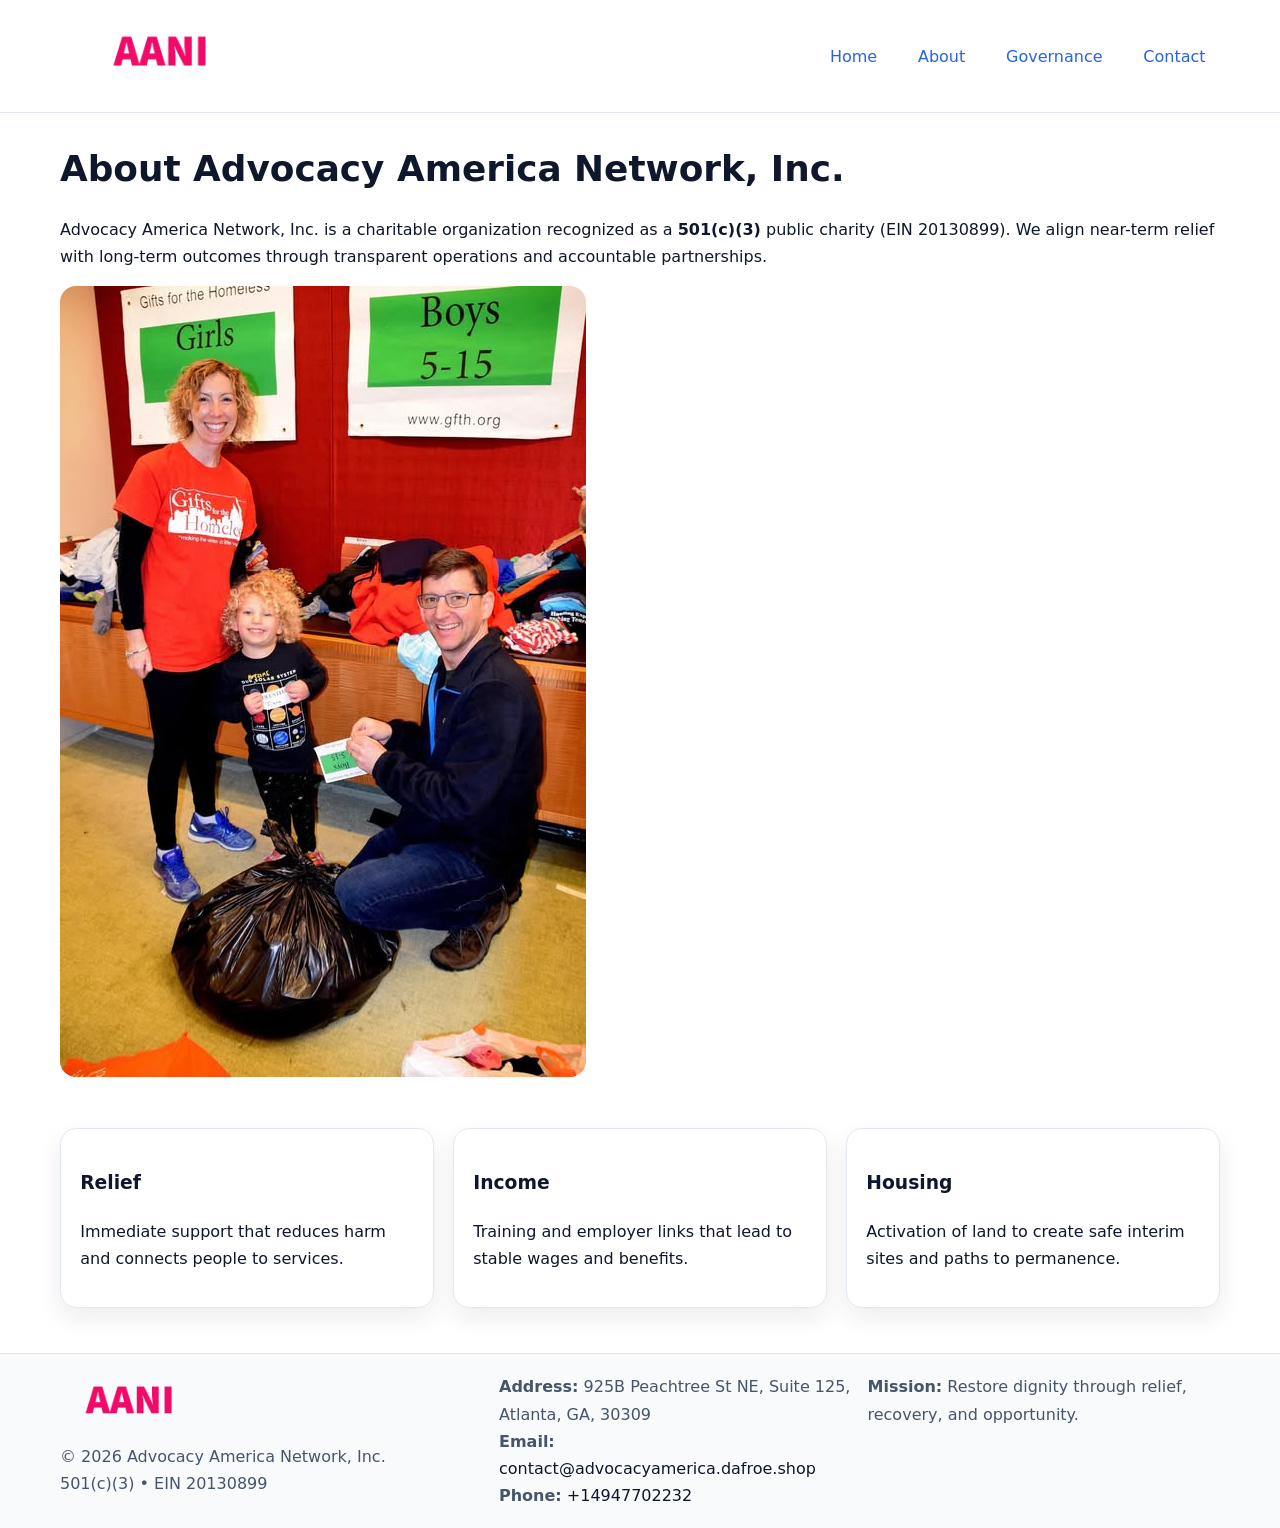
==== about.html @ 78f9721e "Initial commit" ====
<!doctype html><html lang="en"><head>
<meta charset="utf-8"/><meta name="viewport" content="width=device-width,initial-scale=1"/>
<title>Advocacy America Network, Inc. – Nonprofit • 2025</title>
<link rel="stylesheet" href="assets/styles.css"/>
<link rel="icon" href="images/logo.png"/>
<meta name="data-ein" content="20130899"/>
<meta name="data-name" content="Advocacy America Network, Inc."/>
<meta name="data-email" content="contact@advocacyamerica.dafroe.shop"/>
<meta name="data-phone" content="+14947702232"/>
<meta name="data-address" content="925B Peachtree St NE, Suite 125, Atlanta, GA, 30309"/>
  <meta name="description" content="Dedicated to community services, education, and direct relief, Advocacy America Network, Inc.">
</head><body>
<div style="position:absolute;left:-9999px;top:-9999px;opacity:0" data-uniq="{{UNIQUE_BLOB}}">
  <span>Dedicated to community services, education, and direct relief, Advocacy America Network, Inc.</span><svg width="12" height="12" viewBox="0 0 12 12" xmlns="http://www.w3.org/2000/svg"><circle cx="6" cy="6" r="5" fill="#9d174d"/></svg><img src="images/jobs.jpg" width="1" height="1" alt="" loading="lazy"/>
</div>

<header><div class="cde1cd613b8 c0e042adcc7">
  <a href="index.html"><img src="images/logo.png" style="width:150px" alt=""></a>
  <nav><a href="index.html">Home</a><a class="active" href="about.html">About</a><a href="governance.html">Governance</a><a href="contact.html">Contact</a></nav>
</div></header>

<main class="cde1cd613b8">
  <section class="section">
    <h1>About Advocacy America Network, Inc.</h1>
    <p>Advocacy America Network, Inc. is a charitable organization recognized as a <strong>501(c)(3)</strong> public charity (EIN 20130899). We align near-term relief with long-term outcomes through transparent operations and accountable partnerships.</p>
    <img src="images/about.jpg" alt="About our work" style="margin-top:1rem">
  </section>

  <section class="section c9fd41a99f8">
    <article class="ce56c93d57d"><h3>Relief</h3><p>Immediate support that reduces harm and connects people to services.</p></article>
    <article class="ce56c93d57d"><h3>Income</h3><p>Training and employer links that lead to stable wages and benefits.</p></article>
    <article class="ce56c93d57d"><h3>Housing</h3><p>Activation of land to create safe interim sites and paths to permanence.</p></article>
  </section>
</main>

<footer>
  <div class="footer-wrap">
    <div class="footer-grid">
      <div class="footer-col">
        <img src="images/logo.png" alt="" style="width:140px;margin-bottom:.4rem">
        <div class="small">© <span id="year"></span> Advocacy America Network, Inc.</div>
        <div class="small">501(c)(3) • EIN 20130899</div>
      </div>
      <div class="footer-col">
        <div class="small"><strong>Address:</strong> 925B Peachtree St NE, Suite 125, Atlanta, GA, 30309</div>
        <div class="small"><strong>Email:</strong> <a href="mailto:contact@advocacyamerica.dafroe.shop">contact@advocacyamerica.dafroe.shop</a></div>
        <div class="small"><strong>Phone:</strong> <a href="tel:+14947702232">+14947702232</a></div>
      </div>
      <div class="footer-col">
        <div class="small"><strong>Mission:</strong> Restore dignity through relief, recovery, and opportunity.</div>
      </div>
    </div>
  </div>
</footer>

<script>(()=>{const y=document.getElementById('year');if(y)y.textContent=new Date().getFullYear();})();</script>
</body></html>
---- assets/styles.css ----
:root {
  --ink: #0f172a;
  --muted: #475569;
  --paper: #fff;
  --line: #e2e8f0;
  --brand: #2563eb;
  --brand-ink: #1e40af;
  --soft: #f1f5ff;
  --r: 16px;
  --sh: 0 10px 24px rgba(15, 23, 42, .08);
}

* { box-sizing: border-box; }
html, body { height: 100%; }
body {
  margin: 0;
  color: var(--ink);
  background: var(--paper);
  font-family: Inter, system-ui, Arial, sans-serif;
  line-height: 1.7;
  -webkit-text-size-adjust: 100%;
}

img { max-width: 100%; height: auto; display: block; border-radius: var(--r); }
a { color: var(--brand); text-decoration: none; }
a:hover { text-decoration: underline; }

/* -------- Top Nav -------- */
header {
  position: sticky; top: 0; z-index: 10;
  background: #fff; border-bottom: 1px solid var(--line);
}
.cde1cd613b8 { width: min(1160px, 94%); margin: 0 auto; }
.c0e042adcc7 { display: flex; justify-content: space-between; align-items: center; padding: .9rem 0; }
.c0e042adcc7 a { margin-left: .75rem; padding: .5rem .9rem; border-radius: 999px; }
.c0e042adcc7 a:hover { background: var(--soft); text-decoration: none; }

/* -------- Hero -------- */
.ca52d3ddeca { background: linear-gradient(180deg, var(--soft), #fff 70%); border-bottom: 1px solid var(--line); }
.ca52d3ddeca .cde1cd613b8 {
  display: grid; grid-template-columns: 1.1fr 1fr;
  gap: 1.5rem; align-items: center; padding: 1.6rem 0;
}
h1 { font-size: clamp(1.6rem, 2.8vw, 2.4rem); margin: 0 0 .4rem; }
h2 { font-size: clamp(1.1rem, 1.8vw, 1.6rem); margin: 0 0 .4rem; }
.section { padding: 1.6rem 0; }

/* -------- Cards & Features -------- */
.c9fd41a99f8 { display: grid; grid-template-columns: repeat(auto-fit, minmax(280px, 1fr)); gap: 1.2rem; }
.ce56c93d57d {
  background: #fff; border: 1px solid var(--line); border-radius: var(--r);
  padding: 1.2rem; box-shadow: var(--sh);
}

.feature {
  display: grid; grid-template-columns: 160px 1fr; gap: 1rem;
  align-items: center; margin: 1.2rem 0;
}
.feature img { height: 160px; width: 100%; object-fit: cover; }

/* -------- Timeline -------- */
.timeline { list-style: none; margin: .6rem 0 0; padding: 0; position: relative; }
.timeline li { position: relative; padding-left: 1.4rem; margin: .5rem 0; }
.timeline li::before {
  content: ""; position: absolute; left: .25rem; top: .6rem;
  width: .55rem; height: .55rem; border-radius: 999px; background: var(--brand);
}

/* -------- Footer (đồng nhất mọi trang) -------- */
footer { border-top: 1px solid var(--line); background: #f8fafc; margin-top: 1.2rem; }
.footer-wrap { width: min(1160px,94%); margin: 0 auto; padding: 1.2rem 0; }
.footer-grid { display: grid; gap: 1rem; grid-template-columns: 1fr; }
.footer-col .small { color: var(--muted); }
.footer-col a { color: var(--ink); }
.footer-col a:hover { color: var(--brand-ink); }

/* -------- Form (accessibility + mobile-first) -------- */
button, input, textarea, select { font: inherit; }
form * { box-sizing: border-box; }

.contact-form {
  display: grid; grid-template-columns: 1fr; gap: 12px; max-width: 800px;
}
.contact-form .row-2 {
  display: grid; grid-template-columns: 1fr 1fr; gap: 12px;
}
.contact-form input,
.contact-form textarea {
  width: 100%; padding: .8rem 1rem; border: 1px solid var(--line);
  border-radius: var(--r); background: #fff;
  min-height: 44px; /* tap target >= 44px */
}
.contact-form textarea { resize: vertical; }
.contact-form button {
  width: auto; justify-self: start; padding: .85rem 1.4rem;
  background: var(--brand); color: #fff; border: 0; border-radius: var(--r); cursor: pointer;
}
.contact-form button:hover { background: var(--brand-ink); }

/* -------- Responsive tweaks -------- */
@media (min-width: 860px) {
  .ca52d3ddeca .cde1cd613b8 { grid-template-columns: 1.1fr 1fr; text-align: left; }
  .feature { grid-template-columns: 160px 1fr; text-align: left; }
  .footer-grid { grid-template-columns: 1.2fr 1fr 1fr; align-items: start; }
}
@media (max-width: 859.98px) {
  .ca52d3ddeca .cde1cd613b8 { grid-template-columns: 1fr; text-align: center; }
  .feature { grid-template-columns: 1fr; text-align: center; }
  .c0e042adcc7 { flex-wrap: wrap; gap: .4rem .6rem; }
}
@media (max-width: 640px) {
  .contact-form .row-2 { grid-template-columns: 1fr; }
}
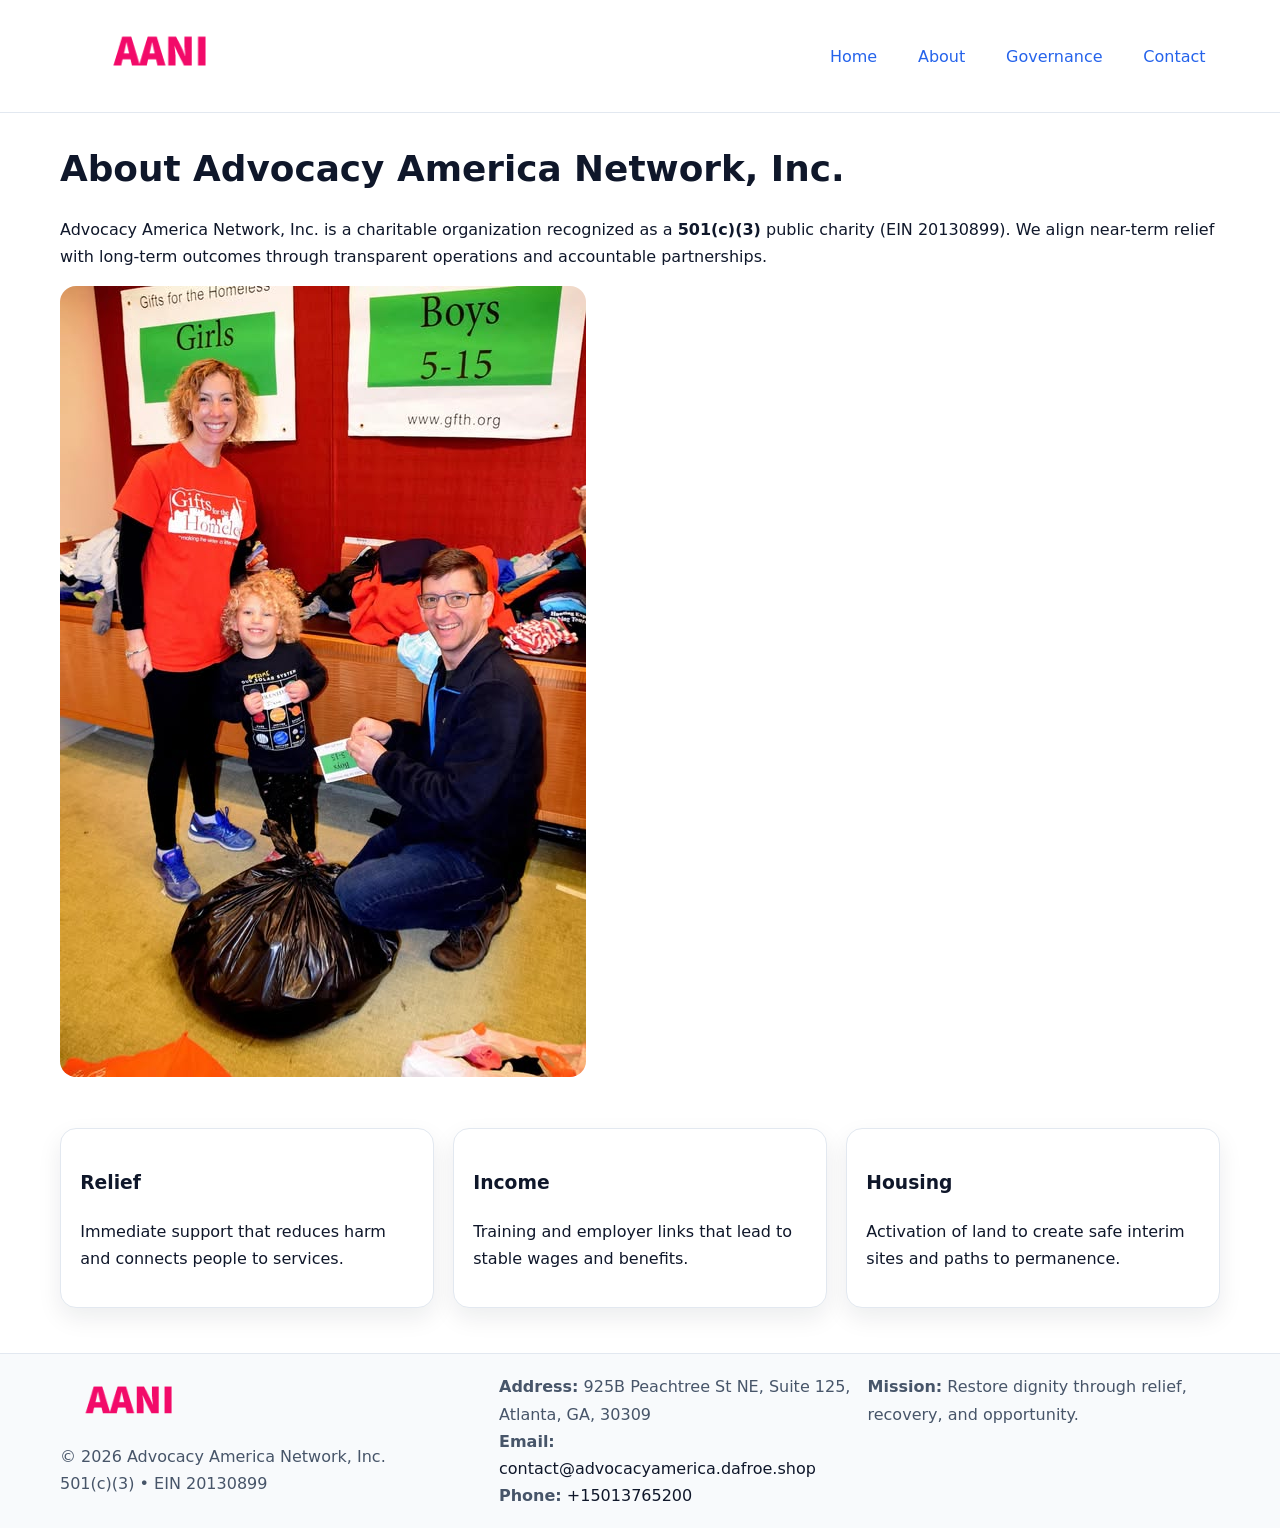
==== commit 526a4c62: "Update about.html" ====
--- a/about.html
+++ b/about.html
@@ -6,7 +6,7 @@
 <meta name="data-ein" content="20130899"/>
 <meta name="data-name" content="Advocacy America Network, Inc."/>
 <meta name="data-email" content="contact@advocacyamerica.dafroe.shop"/>
-<meta name="data-phone" content="+14947702232"/>
+<meta name="data-phone" content="+15013765200"/>
 <meta name="data-address" content="925B Peachtree St NE, Suite 125, Atlanta, GA, 30309"/>
   <meta name="description" content="Dedicated to community services, education, and direct relief, Advocacy America Network, Inc.">
 </head><body>
@@ -44,7 +44,7 @@
       <div class="footer-col">
         <div class="small"><strong>Address:</strong> 925B Peachtree St NE, Suite 125, Atlanta, GA, 30309</div>
         <div class="small"><strong>Email:</strong> <a href="mailto:contact@advocacyamerica.dafroe.shop">contact@advocacyamerica.dafroe.shop</a></div>
-        <div class="small"><strong>Phone:</strong> <a href="tel:+14947702232">+14947702232</a></div>
+        <div class="small"><strong>Phone:</strong> <a href="tel:+15013765200">+15013765200</a></div>
       </div>
       <div class="footer-col">
         <div class="small"><strong>Mission:</strong> Restore dignity through relief, recovery, and opportunity.</div>
